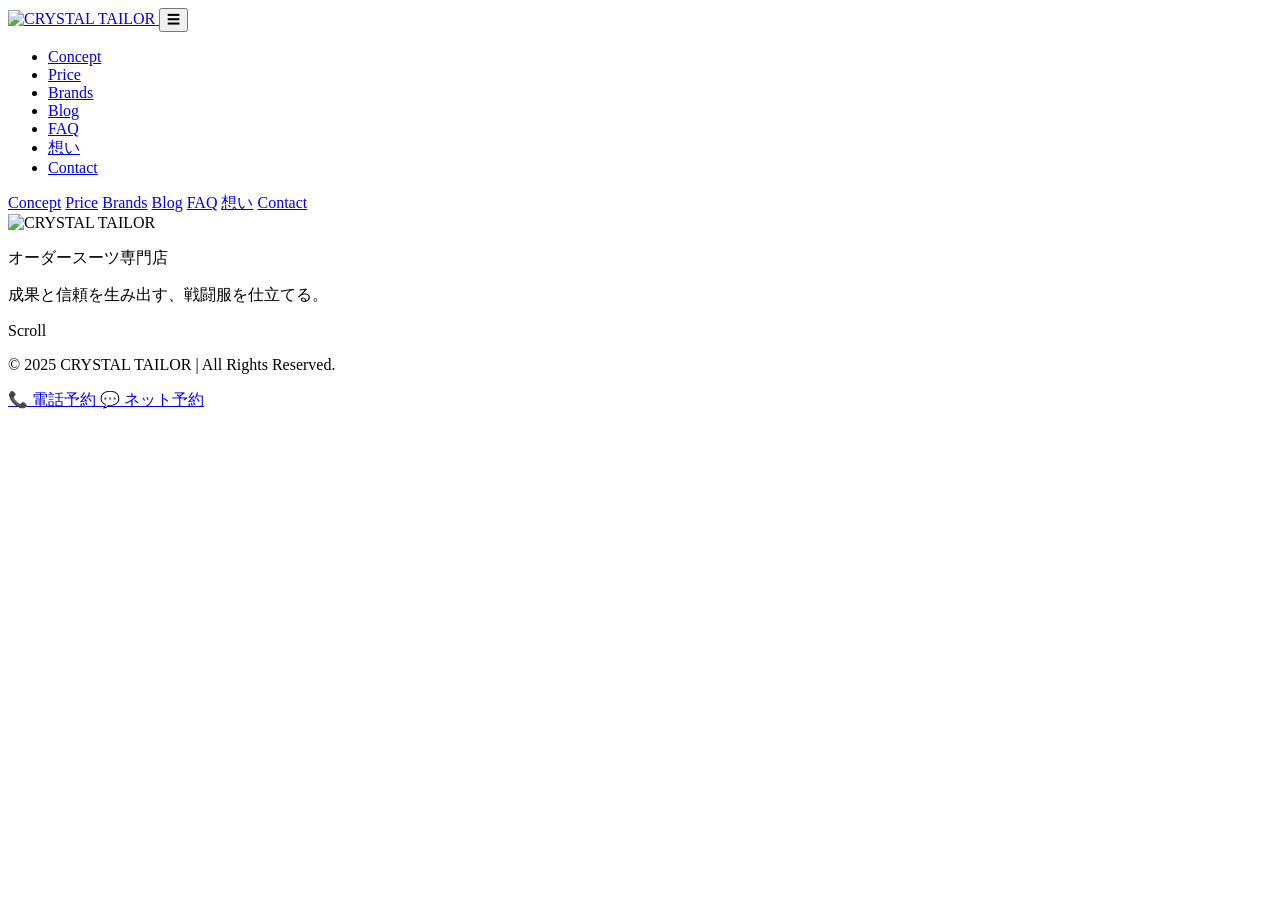
==== index.html @ e0083bf9 "Add files via upload" ====
<!DOCTYPE html>
<html lang="ja">
<head>
<meta charset="UTF-8">
<meta name="viewport" content="width=device-width, initial-scale=1.0">
<title>CRYSTAL TAILOR | オーダースーツ専門店</title>
<link rel="preconnect" href="https://fonts.googleapis.com">
<link rel="preconnect" href="https://fonts.gstatic.com" crossorigin>
<link href="https://fonts.googleapis.com/css2?family=Cormorant+Garamond:wght@400;600&family=Noto+Serif+JP:wght@400;600&display=swap" rel="stylesheet">
<link rel="stylesheet" href="css/style.css">
</head>
<body>

<!-- NAVIGATION -->
<nav>
    <a href="index.html" class="nav-logo">
        <img src="img/logo.png" alt="CRYSTAL TAILOR" style="height: 30px;">
    </a>
    <button class="nav-toggle" id="menuToggle">☰</button>
    <ul class="nav-links">
        <li><a href="concept.html">Concept</a></li>
        <li><a href="price.html">Price</a></li>
        <li><a href="brands.html">Brands</a></li>
        <li><a href="blog.html">Blog</a></li>
        <li><a href="faq.html">FAQ</a></li>
        <li><a href="vision.html">想い</a></li>
        <li><a href="contact.html" class="nav-cta">Contact</a></li>
    </ul>
</nav>

<!-- MOBILE MENU -->
<div class="mobile-menu" id="mobileMenu">
    <a href="concept.html">Concept</a>
    <a href="price.html">Price</a>
    <a href="brands.html">Brands</a>
    <a href="blog.html">Blog</a>
    <a href="faq.html">FAQ</a>
    <a href="vision.html">想い</a>
    <a href="contact.html" class="nav-cta">Contact</a>
</div>

<!-- HERO -->
<section class="hero">
    <div class="hero-content">
        <div class="hero-logo">
            <img src="img/logo.png" alt="CRYSTAL TAILOR">
        </div>
        <p class="hero-sub">オーダースーツ専門店</p>
        <p class="catchphrase">成果と信頼を生み出す、戦闘服を仕立てる。</p>
    </div>
    <div class="hero-scroll">
        <div class="hero-scroll-line"></div>
        <span>Scroll</span>
    </div>
</section>

<!-- FOOTER -->
<footer>
    <p>&copy; 2025 CRYSTAL TAILOR | All Rights Reserved.</p>
</footer>

<!-- FIXED ACTION BAR -->
<div class="footer-action-bar">
    <a href="tel:09027336812">
        <span class="icon">📞</span>
        <span>電話予約</span>
    </a>
    <a href="https://line.me/R/ti/p/YOUR_LINE_ID" target="_blank">
        <span class="icon">💬</span>
        <span>ネット予約</span>
    </a>
</div>

<script>
const menuToggle = document.getElementById('menuToggle');
const mobileMenu = document.getElementById('mobileMenu');

menuToggle.addEventListener('click', () => {
    mobileMenu.classList.toggle('active');
});

mobileMenu.querySelectorAll('a').forEach(link => {
    link.addEventListener('click', () => {
        mobileMenu.classList.remove('active');
    });
});
</script>

</body>
</html>
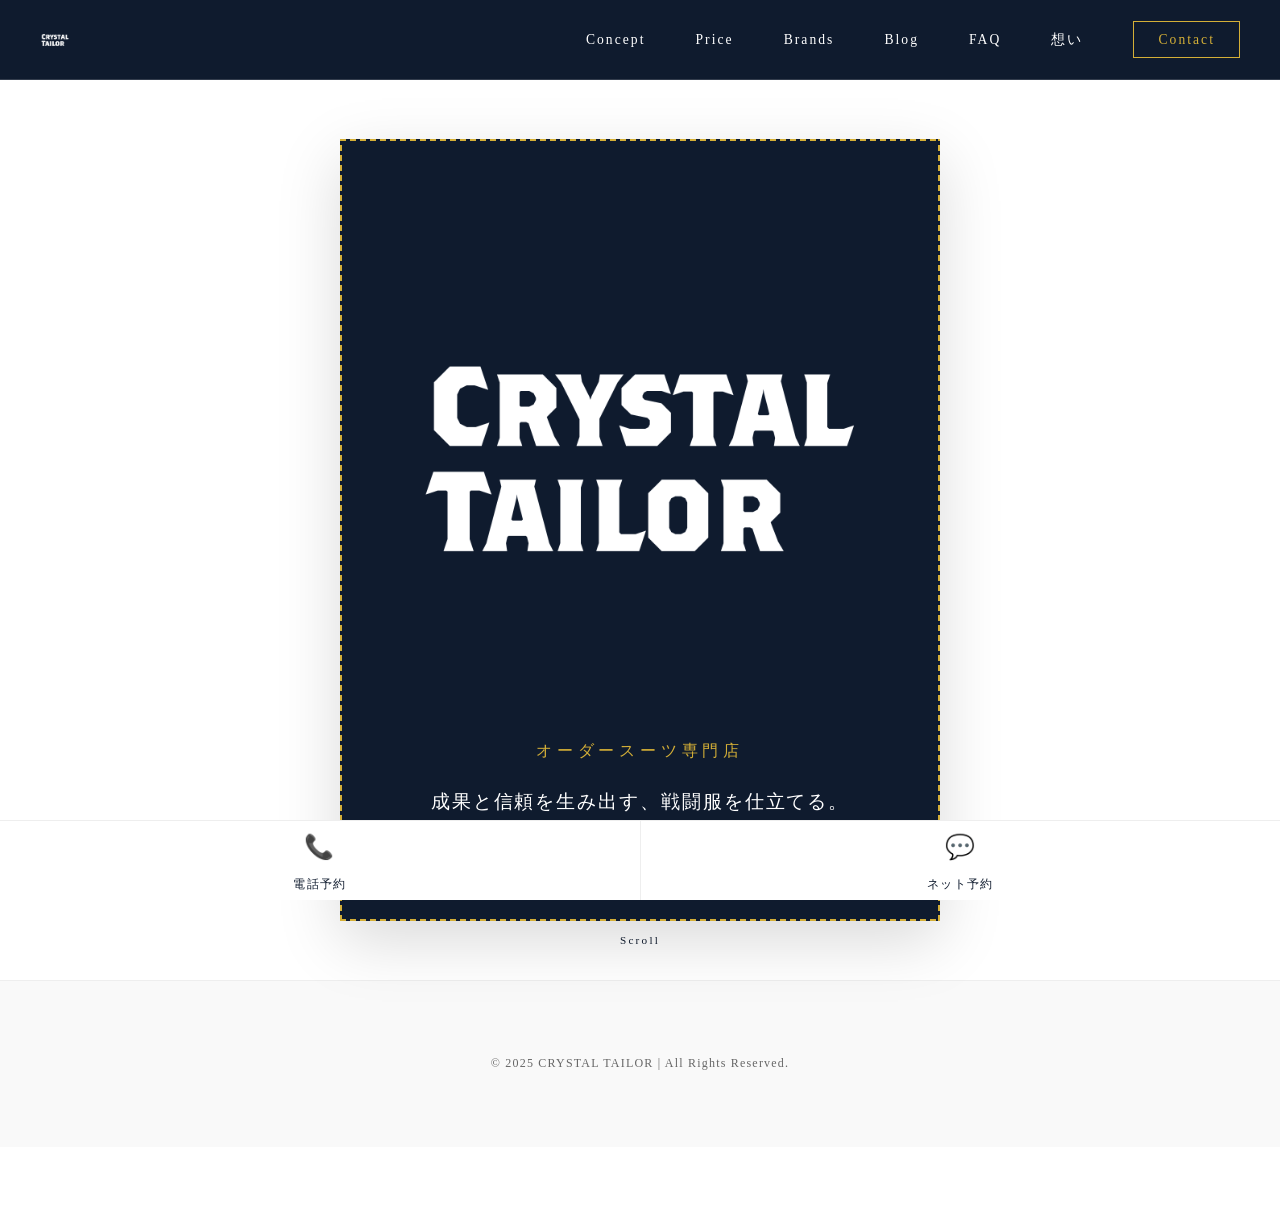
==== commit 5664e0dd: "Update index.html" ====
--- a/index.html
+++ b/index.html
@@ -85,6 +85,6 @@
     });
 });
 </script>
-
+<meta name="google-site-verification" content="i2XlWmfWydzfz3LQb-OH3_Pzshu7hJQ3l43Ga6Jus4A" />
 </body>
 </html>
--- a/css/style.css
+++ b/css/style.css
@@ -0,0 +1,701 @@
+:root {
+    --navy-dark: #0F1B2E;
+    --navy-bg: #1A2A42;
+    --white: #FFFFFF;
+    --text-dark: #1A1A1A;
+    --text-light: #666666;
+    --gold: #D4AF37;
+    --border-light: #EEEEEE;
+    --border-navy: rgba(255, 255, 255, 0.15);
+    --line-green: #06C755;
+    --instagram-gradient: linear-gradient(135deg, #667eea 0%, #764ba2 25%, #f093fb 50%, #4facfe 75%, #00f2fe 100%);
+}
+
+/* ===== STITCH DESIGN (Seamstress Thread) ===== */
+.stitch-line {
+    background: repeating-linear-gradient(
+        90deg,
+        var(--gold) 0px,
+        var(--gold) 8px,
+        transparent 8px,
+        transparent 12px
+    );
+    height: 2px;
+    margin: 20px 0;
+}
+
+.stitch-horizontal {
+    background: repeating-linear-gradient(
+        90deg,
+        var(--gold) 0px,
+        var(--gold) 6px,
+        transparent 6px,
+        transparent 10px
+    );
+    height: 1.5px;
+}
+
+.stitch-vertical {
+    background: repeating-linear-gradient(
+        0deg,
+        var(--gold) 0px,
+        var(--gold) 6px,
+        transparent 6px,
+        transparent 10px
+    );
+    width: 1.5px;
+}
+
+*, *::before, *::after { box-sizing: border-box; }
+
+html { scroll-behavior: smooth; }
+
+body {
+    margin: 0;
+    font-family: 'Noto Serif JP', serif;
+    color: var(--text-dark);
+    background-color: var(--white);
+    line-height: 1.8;
+    overflow-x: hidden;
+    padding-bottom: 80px; /* フッター固定ボタン用の余白 */
+}
+
+/* ===== NAVIGATION (Navy Header) ===== */
+nav {
+    position: fixed;
+    top: 0; left: 0; right: 0;
+    z-index: 100;
+    background: var(--navy-dark);
+    display: flex;
+    align-items: center;
+    justify-content: space-between;
+    padding: 0 40px;
+    height: 80px;
+    border-bottom: 1px solid var(--border-navy);
+}
+
+.nav-logo {
+    display: flex;
+    align-items: center;
+    height: 50px;
+}
+
+.nav-logo img {
+    height: 32px;
+    width: auto;
+    filter: brightness(0) invert(1);
+}
+
+.nav-toggle {
+    display: none;
+    background: none;
+    border: none;
+    color: var(--white);
+    font-size: 1.5rem;
+    cursor: pointer;
+    z-index: 102;
+}
+
+.nav-links {
+    display: flex;
+    gap: 50px;
+    list-style: none;
+    margin: 0; padding: 0;
+}
+
+.nav-links a {
+    color: var(--white);
+    text-decoration: none;
+    font-size: 0.85rem;
+    letter-spacing: 0.15em;
+    font-weight: 400;
+    transition: color 0.3s;
+    position: relative;
+}
+
+.nav-links a::after {
+    content: '';
+    position: absolute;
+    bottom: -5px;
+    left: 0;
+    width: 0;
+    height: 2px;
+    background: repeating-linear-gradient(
+        90deg,
+        var(--gold) 0px,
+        var(--gold) 6px,
+        transparent 6px,
+        transparent 10px
+    );
+    transition: width 0.3s;
+}
+
+.nav-links a:hover::after { width: 100%; }
+
+.nav-cta {
+    border: 1px solid var(--gold);
+    color: var(--gold) !important;
+    padding: 10px 24px;
+    transition: all 0.3s !important;
+}
+
+.nav-cta:hover {
+    background: var(--gold);
+    color: var(--navy-dark) !important;
+}
+
+/* ===== MOBILE MENU ===== */
+.mobile-menu {
+    position: fixed;
+    top: 0; left: 0; right: 0; bottom: 0;
+    background: var(--navy-dark);
+    z-index: 99;
+    display: none;
+    flex-direction: column;
+    padding-top: 100px;
+    padding-left: 0;
+    padding-right: 0;
+    overflow-y: auto;
+}
+
+.mobile-menu.active {
+    display: flex;
+}
+
+.mobile-menu a {
+    color: var(--white);
+    text-decoration: none;
+    font-size: 1rem;
+    padding: 20px 30px;
+    border-bottom: 1px solid var(--border-navy);
+    transition: color 0.3s;
+    display: flex;
+    justify-content: space-between;
+    align-items: center;
+}
+
+.mobile-menu a::after {
+    content: '›';
+    font-size: 1.5rem;
+    color: var(--gold);
+}
+
+.mobile-menu a:hover { color: var(--gold); }
+
+.mobile-menu .nav-cta {
+    margin-top: 40px;
+    display: block;
+    text-align: center;
+}
+
+/* ===== HERO ===== */
+.hero {
+    position: relative;
+    height: 100vh;
+    display: flex;
+    align-items: center;
+    justify-content: center;
+    background: linear-gradient(135deg, var(--white) 0%, #F5F5F5 100%);
+    margin-top: 80px;
+    padding: 40px;
+}
+
+.hero-bg { display: none; }
+
+.hero-content {
+    position: relative;
+    text-align: center;
+    z-index: 1;
+    padding: 80px 60px;
+    background: var(--navy-dark);
+    border: 2px solid var(--gold);
+    box-shadow: 0 20px 60px rgba(0, 0, 0, 0.15);
+    max-width: 600px;
+    background-image: 
+        repeating-linear-gradient(90deg, var(--gold) 0, var(--gold) 6px, transparent 6px, transparent 10px),
+        repeating-linear-gradient(0deg, var(--gold) 0, var(--gold) 6px, transparent 6px, transparent 10px),
+        repeating-linear-gradient(90deg, var(--gold) 0, var(--gold) 6px, transparent 6px, transparent 10px),
+        repeating-linear-gradient(0deg, var(--gold) 0, var(--gold) 6px, transparent 6px, transparent 10px);
+    background-size: 100% 2px, 2px 100%, 100% 2px, 2px 100%;
+    background-position: 0 0, 0 0, 0 100%, 100% 0;
+    background-repeat: repeat-x, repeat-y, repeat-x, repeat-y;
+    background-attachment: local, local, local, local;
+    border: none;
+    padding: 82px 62px;
+}
+
+.hero-logo {
+    max-width: 500px;
+    width: 100%;
+    margin: 0 auto 30px;
+}
+
+.hero-logo img {
+    width: 100%;
+    height: auto;
+    filter: brightness(0) invert(1);
+}
+
+.hero-sub {
+    font-size: 1rem;
+    letter-spacing: 0.3em;
+    color: var(--gold);
+    margin-bottom: 20px;
+}
+
+.catchphrase {
+    font-size: 1.2rem;
+    font-weight: 500;
+    color: var(--white);
+    letter-spacing: 0.1em;
+    margin-top: 0;
+}
+
+.hero-scroll {
+    position: absolute;
+    bottom: 30px;
+    left: 50%;
+    transform: translateX(-50%);
+    display: flex;
+    flex-direction: column;
+    align-items: center;
+    gap: 10px;
+    font-size: 0.7rem;
+    letter-spacing: 0.2em;
+    color: var(--navy-dark);
+}
+
+.hero-scroll-line {
+    width: 1px;
+    height: 60px;
+    background: linear-gradient(to bottom, var(--navy-dark), transparent);
+}
+
+/* ===== SECTION COMMON ===== */
+section {
+    padding: 120px 40px;
+    position: relative;
+}
+
+.section-inner {
+    max-width: 1100px;
+    margin: 0 auto;
+}
+
+.section-title-wrap {
+    text-align: center;
+    margin-bottom: 80px;
+    position: relative;
+    padding-bottom: 30px;
+}
+
+.section-title-wrap::after {
+    content: '';
+    position: absolute;
+    bottom: 0;
+    left: 50%;
+    transform: translateX(-50%);
+    width: 200px;
+    height: 2px;
+    background: repeating-linear-gradient(
+        90deg,
+        var(--gold) 0px,
+        var(--gold) 8px,
+        transparent 8px,
+        transparent 12px
+    );
+}
+
+/* ===== SECTION BACKGROUND ALTERNATION ===== */
+section:nth-child(1),
+section:nth-child(3),
+section:nth-child(5) {
+    background: var(--white);
+    color: var(--text-dark);
+}
+
+section:nth-child(2),
+section:nth-child(4),
+section:nth-child(6),
+section:nth-child(7),
+section:nth-child(8) {
+    background: var(--navy-dark);
+    color: var(--white);
+}
+
+section:nth-child(2) h2,
+section:nth-child(2) h3,
+section:nth-child(2) h4,
+section:nth-child(4) h2,
+section:nth-child(4) h3,
+section:nth-child(4) h4,
+section:nth-child(6) h2,
+section:nth-child(6) h3,
+section:nth-child(6) h4,
+section:nth-child(7) h2,
+section:nth-child(7) h3,
+section:nth-child(7) h4,
+section:nth-child(8) h2,
+section:nth-child(8) h3,
+section:nth-child(8) h4 {
+    color: var(--white);
+}
+
+section:nth-child(2) .section-label,
+section:nth-child(4) .section-label,
+section:nth-child(6) .section-label,
+section:nth-child(7) .section-label,
+section:nth-child(8) .section-label {
+    color: var(--gold);
+}
+
+section:nth-child(2) p,
+section:nth-child(4) p,
+section:nth-child(6) p,
+section:nth-child(7) p,
+section:nth-child(8) p {
+    color: rgba(255, 255, 255, 0.9);
+}
+
+/* ===== SLANT DIVIDER BETWEEN SECTIONS ===== */
+section::before {
+    content: '';
+    position: absolute;
+    top: -1px;
+    left: 0;
+    right: 0;
+    height: 100px;
+    background: inherit;
+    clip-path: polygon(0 0, 100% 0, 100% 100%, 0 80%);
+    z-index: -1;
+}
+
+.section-label {
+    font-size: 0.75rem;
+    color: var(--gold);
+    letter-spacing: 0.4em;
+    text-transform: uppercase;
+    display: block;
+    margin-bottom: 15px;
+}
+
+h2 {
+    font-size: 2.5rem;
+    font-weight: 500;
+    margin: 0;
+    letter-spacing: 0.1em;
+    color: var(--navy-dark);
+}
+
+h3 {
+    color: var(--navy-dark);
+}
+
+/* ===== CONCEPT PAGE ===== */
+.concept-grid {
+    display: grid;
+    grid-template-columns: 1fr 1fr;
+    gap: 100px;
+    align-items: center;
+}
+
+.concept-text h3 {
+    font-size: 1.8rem;
+    margin-bottom: 30px;
+}
+
+.concept-text p {
+    color: var(--text-light);
+    font-size: 0.95rem;
+    line-height: 2.2;
+    margin-bottom: 20px;
+}
+
+.concept-image img {
+    width: 100%;
+    box-shadow: 15px 15px 0 var(--gold);
+}
+
+/* ===== COLLECTION PAGE ===== */
+.collection-grid {
+    display: grid;
+    grid-template-columns: repeat(3, 1fr);
+    gap: 30px;
+}
+
+.collection-item {
+    position: relative;
+    aspect-ratio: 3/4;
+    overflow: hidden;
+    border: 1px solid var(--border-light);
+}
+
+.collection-item img {
+    width: 100%;
+    height: 100%;
+    object-fit: cover;
+    transition: transform 0.5s;
+}
+
+.collection-item:hover img {
+    transform: scale(1.1);
+}
+
+.collection-overlay {
+    position: absolute;
+    inset: 0;
+    background: rgba(15, 27, 46, 0.8);
+    display: flex;
+    align-items: center;
+    justify-content: center;
+    opacity: 0;
+    transition: opacity 0.3s;
+}
+
+.collection-item:hover .collection-overlay {
+    opacity: 1;
+}
+
+/* ===== BRANDS PAGE ===== */
+.brands-list {
+    display: grid;
+    grid-template-columns: repeat(auto-fit, minmax(300px, 1fr));
+    gap: 40px;
+}
+
+.brand-card {
+    background: #F9F9F9;
+    padding: 40px;
+    border: 1px solid var(--border-light);
+    transition: border-color 0.3s, transform 0.3s;
+}
+
+.brand-card:hover {
+    border-color: var(--gold);
+    transform: translateY(-5px);
+}
+
+.brand-card h3 {
+    font-size: 1.3rem;
+    margin-bottom: 15px;
+    color: var(--navy-dark);
+}
+
+.brand-card p {
+    color: var(--text-light);
+    font-size: 0.9rem;
+}
+
+/* ===== CONTACT PAGE ===== */
+.contact-grid {
+    display: grid;
+    grid-template-columns: 1fr 1fr;
+    gap: 80px;
+}
+
+.contact-info h3 {
+    font-size: 2rem;
+    margin-bottom: 40px;
+}
+
+.contact-item {
+    margin-bottom: 30px;
+}
+
+.contact-item label {
+    display: block;
+    color: var(--gold);
+    font-size: 0.75rem;
+    letter-spacing: 0.2em;
+    margin-bottom: 5px;
+}
+
+.contact-item p {
+    font-size: 1.1rem;
+    color: var(--text-dark);
+}
+
+.btn-group {
+    display: flex;
+    flex-direction: column;
+    gap: 20px;
+    margin-top: 40px;
+}
+
+.btn {
+    display: block;
+    text-align: center;
+    padding: 16px;
+    text-decoration: none;
+    font-weight: 600;
+    letter-spacing: 0.1em;
+    transition: 0.3s;
+    border: none;
+    cursor: pointer;
+    font-size: 0.9rem;
+}
+
+.btn-gold {
+    background: var(--gold);
+    color: var(--navy-dark);
+}
+
+.btn-outline {
+    border: 1px solid var(--navy-dark);
+    color: var(--navy-dark);
+    background: transparent;
+}
+
+.btn-line {
+    background: var(--gold);
+    color: var(--navy-dark);
+}
+
+.btn-line:hover {
+    opacity: 0.85;
+}
+
+.btn-instagram {
+    border: 1px solid var(--navy-dark);
+    color: var(--navy-dark);
+    background: transparent;
+}
+
+.btn-instagram:hover {
+    opacity: 0.85;
+}
+
+.btn:hover {
+    opacity: 0.85;
+}
+
+/* ===== "さらに見る" BUTTON ===== */
+.btn-more {
+    display: inline-block;
+    padding: 12px 40px;
+    border: 1px solid var(--white);
+    color: var(--white);
+    text-decoration: none;
+    font-size: 0.9rem;
+    letter-spacing: 0.1em;
+    transition: all 0.3s;
+    background: transparent;
+}
+
+.btn-more:hover {
+    background: var(--white);
+    color: var(--navy-dark);
+}
+
+/* ===== FIXED FOOTER ACTION BAR ===== */
+.footer-action-bar {
+    position: fixed;
+    bottom: 0; left: 0; right: 0;
+    z-index: 98;
+    background: var(--white);
+    border-top: 1px solid var(--border-light);
+    display: flex;
+    height: 80px;
+}
+
+.footer-action-bar a {
+    flex: 1;
+    display: flex;
+    flex-direction: column;
+    align-items: center;
+    justify-content: center;
+    text-decoration: none;
+    color: var(--navy-dark);
+    font-size: 0.75rem;
+    letter-spacing: 0.1em;
+    transition: background 0.3s;
+    border-right: 1px solid var(--border-light);
+}
+
+.footer-action-bar a:last-child {
+    border-right: none;
+}
+
+.footer-action-bar a:hover {
+    background: #F9F9F9;
+}
+
+.footer-action-bar a:first-child {
+    color: var(--navy-dark);
+    background: transparent;
+}
+
+.footer-action-bar a:first-child:hover {
+    background: #F9F9F9;
+}
+
+.footer-action-bar a:last-child {
+    color: var(--navy-dark);
+    background: transparent;
+}
+
+.footer-action-bar a:last-child:hover {
+    background: #F9F9F9;
+}
+
+.footer-action-bar .icon {
+    font-size: 1.5rem;
+    margin-bottom: 5px;
+}
+
+/* ===== FOOTER ===== */
+footer {
+    padding: 60px 40px;
+    text-align: center;
+    border-top: 1px solid var(--border-light);
+    font-size: 0.75rem;
+    color: var(--text-light);
+    letter-spacing: 0.1em;
+    background: #F9F9F9;
+}
+
+/* ===== RESPONSIVE ===== */
+@media (max-width: 768px) {
+    body { padding-bottom: 100px; }
+    
+    nav { padding: 0 20px; }
+    .nav-links { display: none; }
+    .nav-toggle { display: block; }
+    
+    .hero { margin-top: 80px; padding: 20px; }
+    .hero-content { padding: 60px 30px; }
+    
+    section { padding: 80px 20px; }
+    
+    .concept-grid, .contact-grid { 
+        grid-template-columns: 1fr; 
+        gap: 50px; 
+    }
+    
+    .collection-grid { grid-template-columns: 1fr 1fr; }
+    
+    h2 { font-size: 2rem; }
+    
+    .btn-group { flex-direction: column; }
+    
+    .footer-action-bar {
+        height: 100px;
+    }
+    
+    .footer-action-bar a {
+        font-size: 0.7rem;
+    }
+    
+    .footer-action-bar .icon {
+        font-size: 1.8rem;
+    }
+}
+
+@media (max-width: 480px) {
+    .collection-grid { grid-template-columns: 1fr; }
+    h2 { font-size: 1.5rem; }
+    .hero-content { padding: 40px 20px; }
+    
+    nav { padding: 0 15px; }
+    .nav-logo img { height: 28px; }
+}
